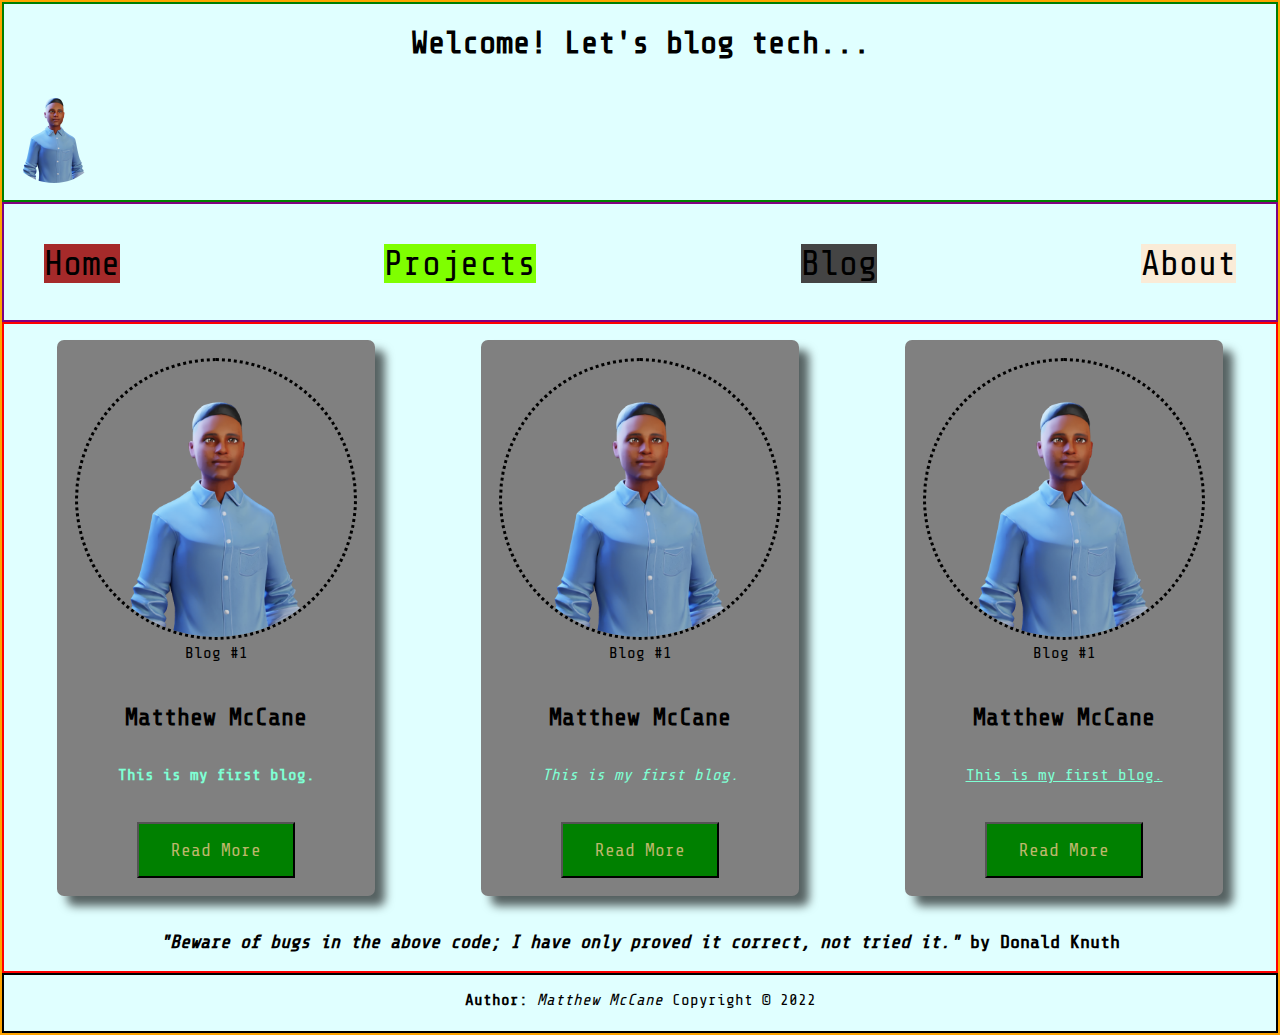
==== index.html @ d6615817 "feat: Completed blog homepage" ====
<!DOCTYPE html>
<html lang="en">

<head>
    <meta charset="utf-8">
    <title>Blog about Tech!</title>
    <link rel="stylesheet" href="css/styles.css">
    <meta content="width=device-width, initial-scale=1, maximum-scale=1" name="viewport" />
</head>

<body>
    <div class="container">
        <header class="header-background">
            <h1>Welcome! Let's blog tech...</h1>
            <img src="myphoto.png" alt="Avatar" class="avatar-flex">
        </header>

        <nav>
            <ul>
                <li class="home-color"><a href="#home">Home</a></li>
                <li class="project-color"><a href="#projects">Projects</a></li>
                <li class="blog-color"><a href="#blog">Blog</a></li>
                <li class="about-color"><a href="#about">About</a></li>
            </ul>
        </nav>

        <section>
            <div class="wrapper">
                <div class="section-container">
                    <div class="card">
                        <img src="myphoto.png" alt="BlogPhoto">
                        <figcaption>Blog #1</figcaption>
                        <div class="text">
                            <h2>Matthew McCane</h2>
                            <p><strong>This is my first blog.</strong></p>
                        </div>
                        <div class="button-container">
                            <button type="button">Read More</button>
                        </div>
                    </div>
                </div>
                <div class="section-container">
                    <div class="card">
                        <img src="myphoto.png" alt="BlogPhoto">
                        <figcaption>Blog #1</figcaption>
                        <div class="text">
                            <h2>Matthew McCane</h2>
                            <p><em>This is my first blog.</em></p>
                        </div>
                        <div class="button-container">
                            <button type="button">Read More</button>
                        </div>
                    </div>
                </div>
                <div class="section-container">
                    <div class="card">
                        <img src="myphoto.png" alt="BlogPhoto">
                        <figcaption>Blog #1</figcaption>
                        <div class="text">
                            <h2>Matthew McCane</h2>
                            <p><u>This is my first blog.</u></p>
                        </div>
                        <div class="button-container">
                            <button type="button">Read More</button>
                        </div>
                    </div>
                </div>
            </div>
            <div class="quote">
                <h3><cite>"Beware of bugs in the above code; I have only proved it correct, not tried it."</cite> by
                    Donald
                    Knuth</h3>
            </div>
        </section>



        <footer>
            <p><strong>Author:</strong><a href="mailto:matthewleemccane@gmail.com"> <em>Matthew McCane</em>
                </a>Copyright © 2022
            </p>

        </footer>

    </div>



</body>

</html>
---- css/styles.css ----
/* Imported Google Font: Share Tech Mono */
@import url('https://fonts.googleapis.com/css2?family=Outfit:wght@300;400;600&family=Share+Tech+Mono&display=swap');

* {
    box-sizing: border-box;
}

/* This selector controls the body of the page */
body {
    background-color: lightcyan;
    margin: 0 auto;
    font-family: 'Outfit', sans-serif;
    font-family: 'Share Tech Mono', monospace;
    min-height: 100vh;

}

/* GRID STARTS HERE */
/* This controls our CSS grid */
.container {
    display: grid;
    grid-template-columns: 30px 300px;
    grid-template-rows: 200px 120px 1fr 60px;
    /* grid-auto-rows: minmax(100px, auto); */
    grid-template-areas:
        "hd hd hd hd hd hd hd hd"
        "nv nv nv nv nv nv nv nv"
        "sc sc sc sc sc sc sc sc"
        "ft ft ft ft ft ft ft ft";
    border: 2px solid orange;

}

/* GRID ENDS HERE */
/* These grid-items control our grid layout */
nav {
    grid-area: nv;
    border: 2px solid purple;
}

section {
    grid-area: sc;
    border: 2px solid red;
}


footer {
    grid-area: ft;
    border: 2px solid black;
}


/* HEADER STARTS HERE */
/* This grid item controls our header background */
.header-background {
    grid-area: hd;
    border: 2px solid green;
    background-image: url('https://images.unsplash.com/photo-1456324463128-7ff6903988d8?ixlib=rb-1.2.1&ixid=MnwxMjA3fDB8MHxwaG90by1wYWdlfHx8fGVufDB8fHx8&auto=format&fit=crop&w=1170&q=80');
    width: 100%;
    background-size: cover;
    background-position: center;
}


/* This selects all h1 elements where the parent is a header-background element (Controls header text) */
.header-background>h1 {
    color: black;
    text-align: center;
    align-items: center;
}



/* END OF HEADER*/
.avatar-flex {
    display: flex;
    border-radius: 50%;
    width: 100px;
    height: 100px;
    justify-content: flex-start;
}

/* NAVBAR STARTS HERE */
ul {
    display: flex;
    list-style-type: none;
    margin: 0;
    padding: 40px 40px;
    justify-content: space-between;
    font-size: 35px;
    justify-items: center;
}

li,
a {
    display: inline;
    text-align: center;
    text-decoration: none;
    color: black;
}

/* NAVBAR ENDS HERE */
a:hover {
    color: hotpink;
}


.home-color {
    background-color: brown;
}

.project-color {
    background-color: chartreuse;
}

.blog-color {
    background-color: #444;
}

.about-color {
    background-color: antiquewhite;
}

/* THIS STARTS SECTION */

.wrapper {
    display: flex;
}

.section-container {
    max-width: 350px;
    margin: 0 auto;
}

.card {
    background-color: grey;
    padding: 18px;
    border-radius: 7px;
    text-align: center;
    margin: 1em;
    box-shadow: 10px 10px 10px rgba(0, 0, 0, 0.62)
}

.card img {
    width: 100%;
    border-radius: 50%;
    border: 3px dotted;
}

.text {
    padding: 22px 10px;
}

.text h2 {
    padding-bottom: 15px;
}

.text p {
    color: aquamarine;
}


button {
    background-color: green;
    cursor: pointer;
    padding: 16px 32px;
    display: inline-block;
    color: darkkhaki;
    /* Inherit did not work with shorthand */
    font-family: inherit;
    font-size: 18px;
}

.quote {
    display: flex;
    align-items: center;
    justify-content: center;
    text-align: center;
}

/* FOOTER STARTS HERE */
footer {
    text-align: center;
}

/* FOOTER ENDS HERE */
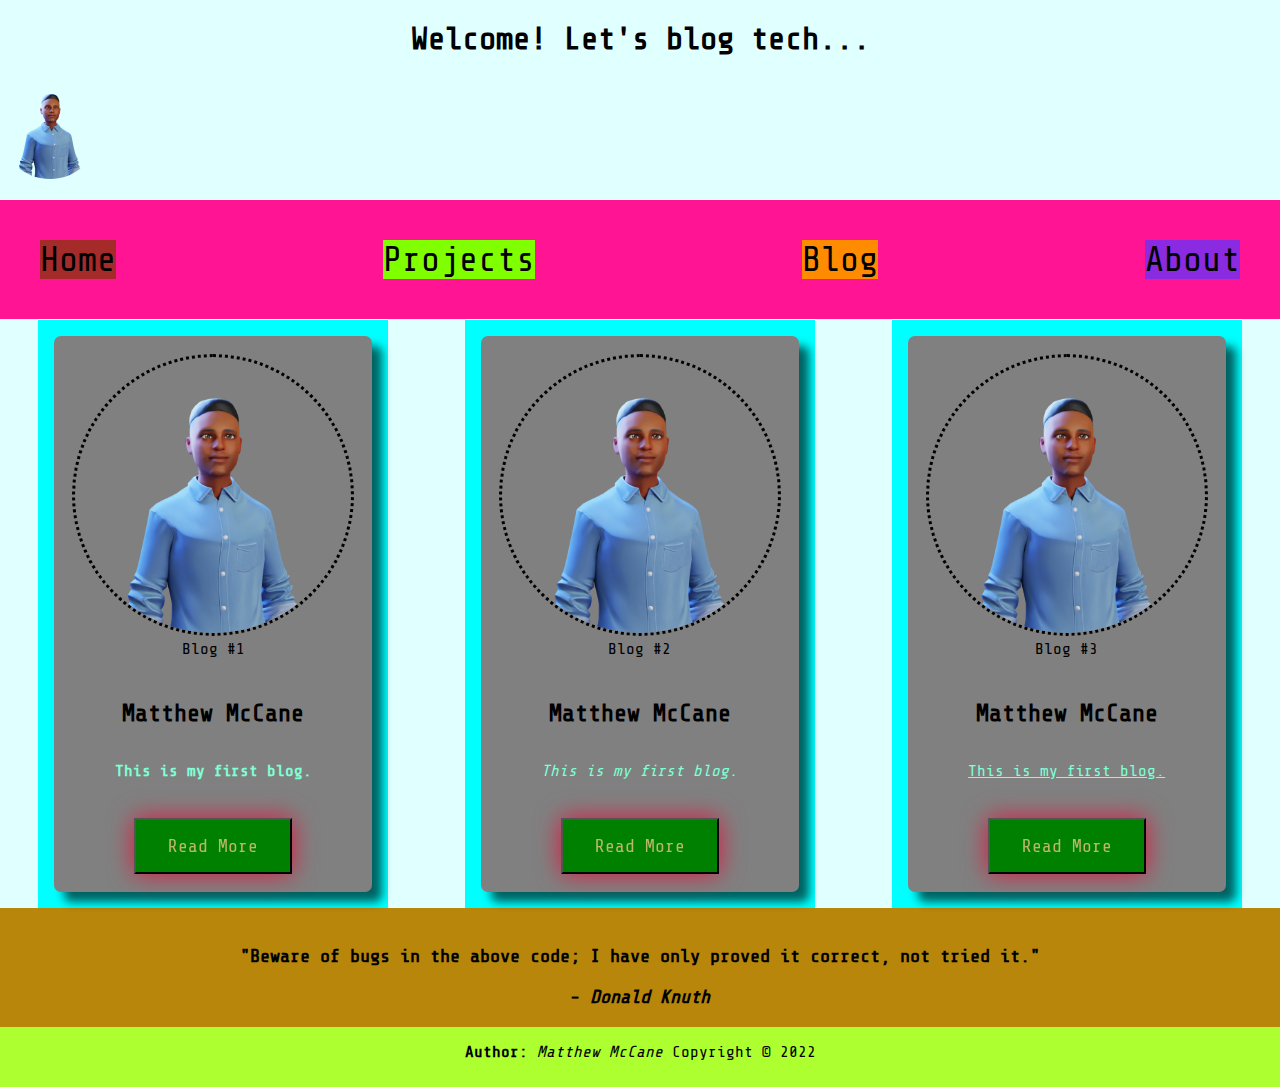
==== commit 97944c93: "feat: Completed blog home page" ====
--- a/index.html
+++ b/index.html
@@ -42,7 +42,7 @@
                 <div class="section-container">
                     <div class="card">
                         <img src="myphoto.png" alt="BlogPhoto">
-                        <figcaption>Blog #1</figcaption>
+                        <figcaption>Blog #2</figcaption>
                         <div class="text">
                             <h2>Matthew McCane</h2>
                             <p><em>This is my first blog.</em></p>
@@ -55,7 +55,7 @@
                 <div class="section-container">
                     <div class="card">
                         <img src="myphoto.png" alt="BlogPhoto">
-                        <figcaption>Blog #1</figcaption>
+                        <figcaption>Blog #3</figcaption>
                         <div class="text">
                             <h2>Matthew McCane</h2>
                             <p><u>This is my first blog.</u></p>
@@ -67,9 +67,10 @@
                 </div>
             </div>
             <div class="quote">
-                <h3><cite>"Beware of bugs in the above code; I have only proved it correct, not tried it."</cite> by
-                    Donald
-                    Knuth</h3>
+                <h3>
+                    <blockquote>"Beware of bugs in the above code; I have only proved it correct, not tried it."
+                    </blockquote> - <em>Donald Knuth</em>
+                </h3>
             </div>
         </section>
 
--- a/css/styles.css
+++ b/css/styles.css
@@ -12,49 +12,13 @@
     font-family: 'Outfit', sans-serif;
     font-family: 'Share Tech Mono', monospace;
     min-height: 100vh;
-
-}
-
-/* GRID STARTS HERE */
-/* This controls our CSS grid */
-.container {
-    display: grid;
-    grid-template-columns: 30px 300px;
-    grid-template-rows: 200px 120px 1fr 60px;
-    /* grid-auto-rows: minmax(100px, auto); */
-    grid-template-areas:
-        "hd hd hd hd hd hd hd hd"
-        "nv nv nv nv nv nv nv nv"
-        "sc sc sc sc sc sc sc sc"
-        "ft ft ft ft ft ft ft ft";
-    border: 2px solid orange;
-
-}
-
-/* GRID ENDS HERE */
-/* These grid-items control our grid layout */
-nav {
-    grid-area: nv;
-    border: 2px solid purple;
-}
-
-section {
-    grid-area: sc;
-    border: 2px solid red;
-}
-
-
-footer {
-    grid-area: ft;
-    border: 2px solid black;
-}
-
+}
 
 /* HEADER STARTS HERE */
 /* This grid item controls our header background */
 .header-background {
     grid-area: hd;
-    border: 2px solid green;
+    /* border: 2px solid green; */
     background-image: url('https://images.unsplash.com/photo-1456324463128-7ff6903988d8?ixlib=rb-1.2.1&ixid=MnwxMjA3fDB8MHxwaG90by1wYWdlfHx8fGVufDB8fHx8&auto=format&fit=crop&w=1170&q=80');
     width: 100%;
     background-size: cover;
@@ -89,6 +53,7 @@
     justify-content: space-between;
     font-size: 35px;
     justify-items: center;
+    background-color: deeppink;
 }
 
 li,
@@ -114,11 +79,11 @@
 }
 
 .blog-color {
-    background-color: #444;
+    background-color: darkorange;
 }
 
 .about-color {
-    background-color: antiquewhite;
+    background-color: blueviolet;
 }
 
 /* THIS STARTS SECTION */
@@ -130,6 +95,7 @@
 .section-container {
     max-width: 350px;
     margin: 0 auto;
+    background-color: aqua;
 }
 
 .card {
@@ -169,18 +135,127 @@
     /* Inherit did not work with shorthand */
     font-family: inherit;
     font-size: 18px;
-}
-
+    filter: drop-shadow(0 0 0.75rem crimson);
+}
+
+/* SECTION ENDS HERE */
 .quote {
     display: flex;
     align-items: center;
     justify-content: center;
     text-align: center;
+    background-color: darkgoldenrod;
 }
 
 /* FOOTER STARTS HERE */
 footer {
     text-align: center;
-}
-
-/* FOOTER ENDS HERE */+    background-color: greenyellow;
+}
+
+/* FOOTER ENDS HERE */
+
+
+/* Anything smaller than first breakpoint 600px */
+.container {
+    display: grid;
+    grid-template-columns: 300px;
+    grid-template-rows: 200px;
+    /* grid-auto-rows: minmax(100px, auto); */
+    grid-template-areas:
+        "hd hd"
+        "nv nv"
+        "sc sc"
+        "ft ft";
+    /* border: 2px solid orange; */
+
+}
+
+/* GRID ENDS HERE */
+/* These grid-items control our grid layout */
+nav {
+    grid-area: nv;
+    /* border: 2px solid purple; */
+}
+
+section {
+    grid-area: sc;
+    /* border: 2px solid red; */
+}
+
+
+footer {
+    grid-area: ft;
+    /* border: 2px solid black; */
+}
+
+
+/* Medium Screens */
+@media (min-width: 600px) and (max-width:900px) {
+    .container {
+        display: grid;
+        grid-template-columns: 30px 300px;
+        grid-template-rows: 200px 120px 1fr 60px;
+        /* grid-auto-rows: minmax(100px, auto); */
+        grid-template-areas:
+            "hd hd hd hd hd hd hd hd"
+            "nv nv nv nv nv nv nv nv"
+            "sc sc sc sc sc sc sc sc"
+            "ft ft ft ft ft ft ft ft";
+        /* border: 2px solid orange; */
+
+    }
+
+    /* GRID ENDS HERE */
+    /* These grid-items control our grid layout */
+    nav {
+        grid-area: nv;
+        /* border: 2px solid purple; */
+    }
+
+    section {
+        grid-area: sc;
+        /* border: 2px solid red; */
+    }
+
+
+    footer {
+        grid-area: ft;
+        /* border: 2px solid black; */
+    }
+}
+
+/* Large Screens */
+@media (min-width:901px) {
+    .container {
+        display: grid;
+        grid-template-columns: 30px 300px;
+        grid-template-rows: 200px 120px 1fr 60px;
+        /* grid-auto-rows: minmax(100px, auto); */
+        grid-template-areas:
+            "hd hd hd hd hd hd hd hd"
+            "nv nv nv nv nv nv nv nv"
+            "sc sc sc sc sc sc sc sc"
+            "ft ft ft ft ft ft ft ft";
+        /* border: 2px solid orange; */
+
+    }
+
+    /* GRID ENDS HERE */
+    /* These grid-items control our grid layout */
+    nav {
+        grid-area: nv;
+        /* border: 2px solid purple; */
+    }
+
+    section {
+        grid-area: sc;
+        /* border: 2px solid red; */
+    }
+
+
+    footer {
+        grid-area: ft;
+        /* border: 2px solid black; */
+    }
+}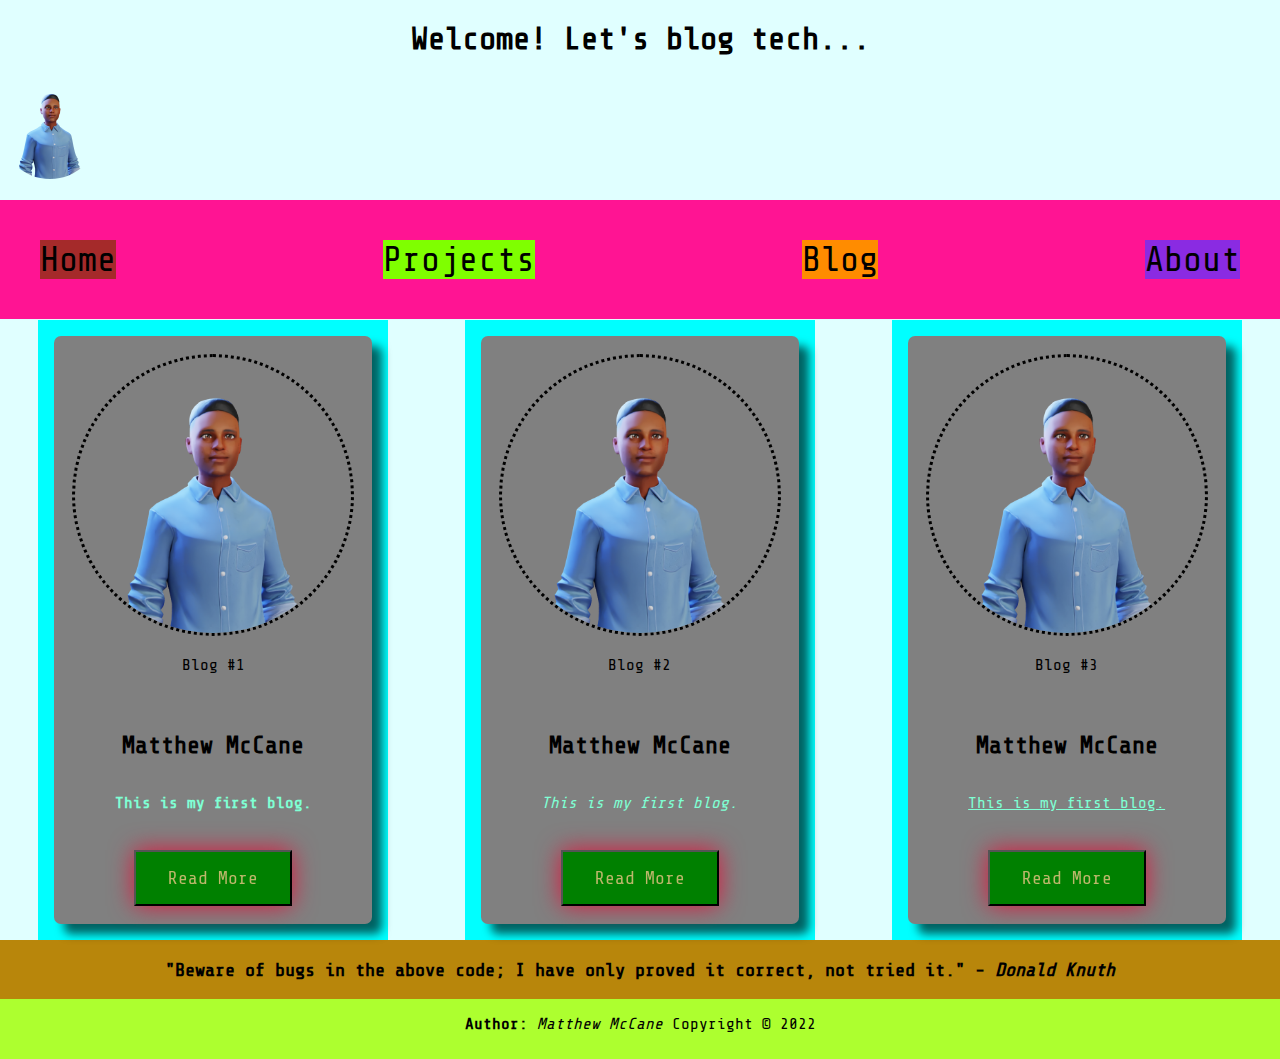
==== commit ab39fa6c: "feat: Blog Website Project" ====
--- a/index.html
+++ b/index.html
@@ -9,27 +9,32 @@
 </head>
 
 <body>
+    <!--This container is for the header-->
     <div class="container">
         <header class="header-background">
             <h1>Welcome! Let's blog tech...</h1>
             <img src="myphoto.png" alt="Avatar" class="avatar-flex">
         </header>
-
+        <!--This is the navigation bar-->
         <nav>
             <ul>
                 <li class="home-color"><a href="#home">Home</a></li>
                 <li class="project-color"><a href="#projects">Projects</a></li>
-                <li class="blog-color"><a href="#blog">Blog</a></li>
+                <li class="blog-color"><a href="blog_post.html">Blog</a></li>
                 <li class="about-color"><a href="#about">About</a></li>
             </ul>
         </nav>
-
+        <!--This is the content section of the page-->
         <section>
             <div class="wrapper">
+                <!--This wraps all of the cards-->
                 <div class="section-container">
+                    <!--This container wraps each card individually-->
                     <div class="card">
                         <img src="myphoto.png" alt="BlogPhoto">
-                        <figcaption>Blog #1</figcaption>
+                        <figure>
+                            <figcaption>Blog #1</figcaption>
+                        </figure>
                         <div class="text">
                             <h2>Matthew McCane</h2>
                             <p><strong>This is my first blog.</strong></p>
@@ -42,7 +47,9 @@
                 <div class="section-container">
                     <div class="card">
                         <img src="myphoto.png" alt="BlogPhoto">
-                        <figcaption>Blog #2</figcaption>
+                        <figure>
+                            <figcaption>Blog #2</figcaption>
+                        </figure>
                         <div class="text">
                             <h2>Matthew McCane</h2>
                             <p><em>This is my first blog.</em></p>
@@ -55,7 +62,9 @@
                 <div class="section-container">
                     <div class="card">
                         <img src="myphoto.png" alt="BlogPhoto">
-                        <figcaption>Blog #3</figcaption>
+                        <figure>
+                            <figcaption>Blog #3</figcaption>
+                        </figure>
                         <div class="text">
                             <h2>Matthew McCane</h2>
                             <p><u>This is my first blog.</u></p>
@@ -67,15 +76,16 @@
                 </div>
             </div>
             <div class="quote">
+                <!--This is a container for the quote text-->
                 <h3>
-                    <blockquote>"Beware of bugs in the above code; I have only proved it correct, not tried it."
-                    </blockquote> - <em>Donald Knuth</em>
+                    "Beware of bugs in the above code; I have only proved it correct, not tried it."
+                    - <em>Donald Knuth</em>
                 </h3>
             </div>
         </section>
 
 
-
+        <!--This is the footer code-->
         <footer>
             <p><strong>Author:</strong><a href="mailto:matthewleemccane@gmail.com"> <em>Matthew McCane</em>
                 </a>Copyright © 2022
--- a/css/styles.css
+++ b/css/styles.css
@@ -1,5 +1,6 @@
 /* Imported Google Font: Share Tech Mono */
 @import url('https://fonts.googleapis.com/css2?family=Outfit:wght@300;400;600&family=Share+Tech+Mono&display=swap');
+
 
 * {
     box-sizing: border-box;
@@ -56,6 +57,7 @@
     background-color: deeppink;
 }
 
+
 li,
 a {
     display: inline;
@@ -74,14 +76,17 @@
     background-color: brown;
 }
 
+
 .project-color {
     background-color: chartreuse;
 }
 
+
 .blog-color {
     background-color: darkorange;
 }
 
+
 .about-color {
     background-color: blueviolet;
 }
@@ -91,6 +96,7 @@
 .wrapper {
     display: flex;
 }
+
 
 .section-container {
     max-width: 350px;
@@ -98,6 +104,7 @@
     background-color: aqua;
 }
 
+
 .card {
     background-color: grey;
     padding: 18px;
@@ -107,19 +114,23 @@
     box-shadow: 10px 10px 10px rgba(0, 0, 0, 0.62)
 }
 
+
 .card img {
     width: 100%;
     border-radius: 50%;
     border: 3px dotted;
 }
 
+
 .text {
     padding: 22px 10px;
 }
 
+
 .text h2 {
     padding-bottom: 15px;
 }
+
 
 .text p {
     color: aquamarine;
@@ -177,6 +188,7 @@
     grid-area: nv;
     /* border: 2px solid purple; */
 }
+
 
 section {
     grid-area: sc;
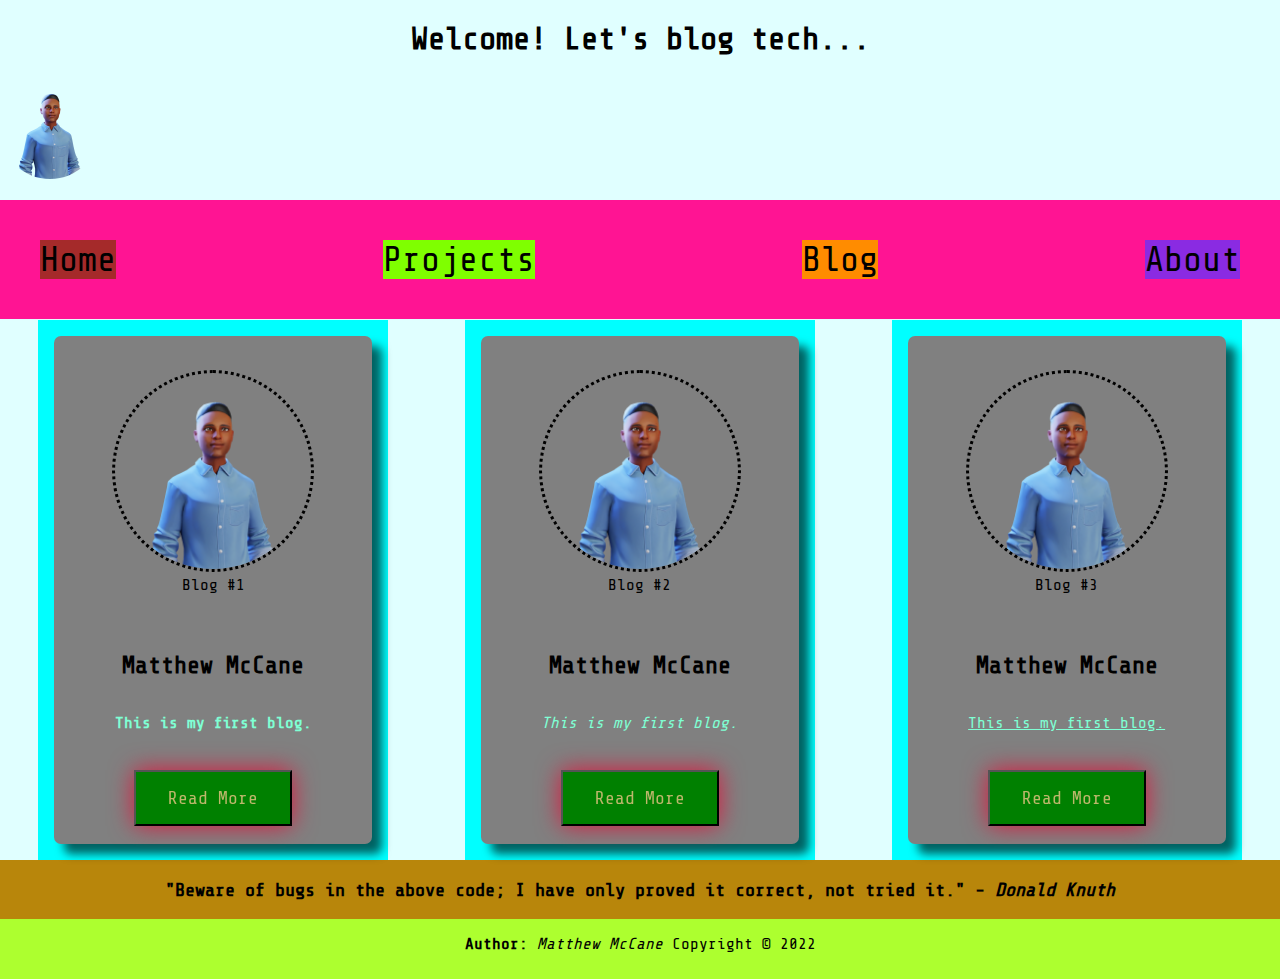
==== commit dc1e76b6: "style: fixed the <figure> tag" ====
--- a/index.html
+++ b/index.html
@@ -31,8 +31,8 @@
                 <div class="section-container">
                     <!--This container wraps each card individually-->
                     <div class="card">
-                        <img src="myphoto.png" alt="BlogPhoto">
                         <figure>
+                            <img src="myphoto.png" alt="BlogPhoto">
                             <figcaption>Blog #1</figcaption>
                         </figure>
                         <div class="text">
@@ -46,8 +46,8 @@
                 </div>
                 <div class="section-container">
                     <div class="card">
-                        <img src="myphoto.png" alt="BlogPhoto">
                         <figure>
+                            <img src="myphoto.png" alt="BlogPhoto">
                             <figcaption>Blog #2</figcaption>
                         </figure>
                         <div class="text">
@@ -61,8 +61,8 @@
                 </div>
                 <div class="section-container">
                     <div class="card">
-                        <img src="myphoto.png" alt="BlogPhoto">
                         <figure>
+                            <img src="myphoto.png" alt="BlogPhoto">
                             <figcaption>Blog #3</figcaption>
                         </figure>
                         <div class="text">
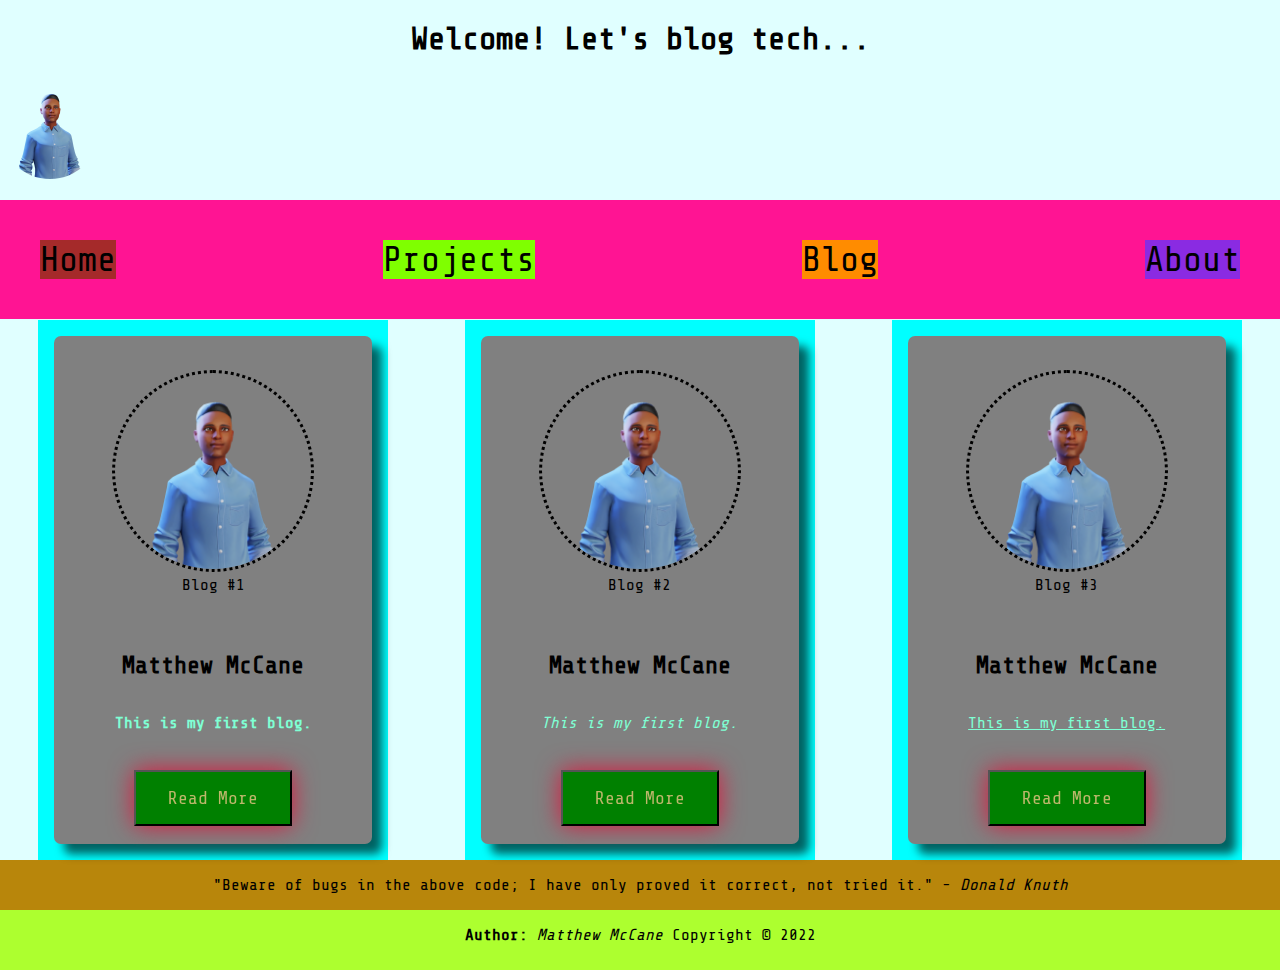
==== commit 477cd3b2: "style: Mentor corrections for resbumission" ====
--- a/index.html
+++ b/index.html
@@ -13,7 +13,7 @@
     <div class="container">
         <header class="header-background">
             <h1>Welcome! Let's blog tech...</h1>
-            <img src="myphoto.png" alt="Avatar" class="avatar-flex">
+            <img src="/images/myphoto.png" alt="Avatar" class="avatar-flex">
         </header>
         <!--This is the navigation bar-->
         <nav>
@@ -32,7 +32,7 @@
                     <!--This container wraps each card individually-->
                     <div class="card">
                         <figure>
-                            <img src="myphoto.png" alt="BlogPhoto">
+                            <img src="/images/myphoto.png" alt="BlogPhoto">
                             <figcaption>Blog #1</figcaption>
                         </figure>
                         <div class="text">
@@ -47,7 +47,7 @@
                 <div class="section-container">
                     <div class="card">
                         <figure>
-                            <img src="myphoto.png" alt="BlogPhoto">
+                            <img src="/images/myphoto.png" alt="BlogPhoto">
                             <figcaption>Blog #2</figcaption>
                         </figure>
                         <div class="text">
@@ -62,7 +62,7 @@
                 <div class="section-container">
                     <div class="card">
                         <figure>
-                            <img src="myphoto.png" alt="BlogPhoto">
+                            <img src="/images/myphoto.png" alt="BlogPhoto">
                             <figcaption>Blog #3</figcaption>
                         </figure>
                         <div class="text">
@@ -77,10 +77,10 @@
             </div>
             <div class="quote">
                 <!--This is a container for the quote text-->
-                <h3>
+                <blockquote cite="https://www.brainyquote.com/quotes/donald_knuth_181621">
                     "Beware of bugs in the above code; I have only proved it correct, not tried it."
                     - <em>Donald Knuth</em>
-                </h3>
+                </blockquote>
             </div>
         </section>
 
--- a/css/styles.css
+++ b/css/styles.css
@@ -1,5 +1,9 @@
 /* Imported Google Font: Share Tech Mono */
 @import url('https://fonts.googleapis.com/css2?family=Outfit:wght@300;400;600&family=Share+Tech+Mono&display=swap');
+@import url('small_screens.css');
+@import url('medium_screen.css');
+@import url('large_screen.css');
+
 
 
 * {
@@ -164,110 +168,4 @@
     background-color: greenyellow;
 }
 
-/* FOOTER ENDS HERE */
-
-
-/* Anything smaller than first breakpoint 600px */
-.container {
-    display: grid;
-    grid-template-columns: 300px;
-    grid-template-rows: 200px;
-    /* grid-auto-rows: minmax(100px, auto); */
-    grid-template-areas:
-        "hd hd"
-        "nv nv"
-        "sc sc"
-        "ft ft";
-    /* border: 2px solid orange; */
-
-}
-
-/* GRID ENDS HERE */
-/* These grid-items control our grid layout */
-nav {
-    grid-area: nv;
-    /* border: 2px solid purple; */
-}
-
-
-section {
-    grid-area: sc;
-    /* border: 2px solid red; */
-}
-
-
-footer {
-    grid-area: ft;
-    /* border: 2px solid black; */
-}
-
-
-/* Medium Screens */
-@media (min-width: 600px) and (max-width:900px) {
-    .container {
-        display: grid;
-        grid-template-columns: 30px 300px;
-        grid-template-rows: 200px 120px 1fr 60px;
-        /* grid-auto-rows: minmax(100px, auto); */
-        grid-template-areas:
-            "hd hd hd hd hd hd hd hd"
-            "nv nv nv nv nv nv nv nv"
-            "sc sc sc sc sc sc sc sc"
-            "ft ft ft ft ft ft ft ft";
-        /* border: 2px solid orange; */
-
-    }
-
-    /* GRID ENDS HERE */
-    /* These grid-items control our grid layout */
-    nav {
-        grid-area: nv;
-        /* border: 2px solid purple; */
-    }
-
-    section {
-        grid-area: sc;
-        /* border: 2px solid red; */
-    }
-
-
-    footer {
-        grid-area: ft;
-        /* border: 2px solid black; */
-    }
-}
-
-/* Large Screens */
-@media (min-width:901px) {
-    .container {
-        display: grid;
-        grid-template-columns: 30px 300px;
-        grid-template-rows: 200px 120px 1fr 60px;
-        /* grid-auto-rows: minmax(100px, auto); */
-        grid-template-areas:
-            "hd hd hd hd hd hd hd hd"
-            "nv nv nv nv nv nv nv nv"
-            "sc sc sc sc sc sc sc sc"
-            "ft ft ft ft ft ft ft ft";
-        /* border: 2px solid orange; */
-
-    }
-
-    /* GRID ENDS HERE */
-    /* These grid-items control our grid layout */
-    nav {
-        grid-area: nv;
-        /* border: 2px solid purple; */
-    }
-
-    section {
-        grid-area: sc;
-        /* border: 2px solid red; */
-    }
-
-
-    footer {
-        grid-area: ft;
-        /* border: 2px solid black; */
-    }
-}+/* FOOTER ENDS HERE */